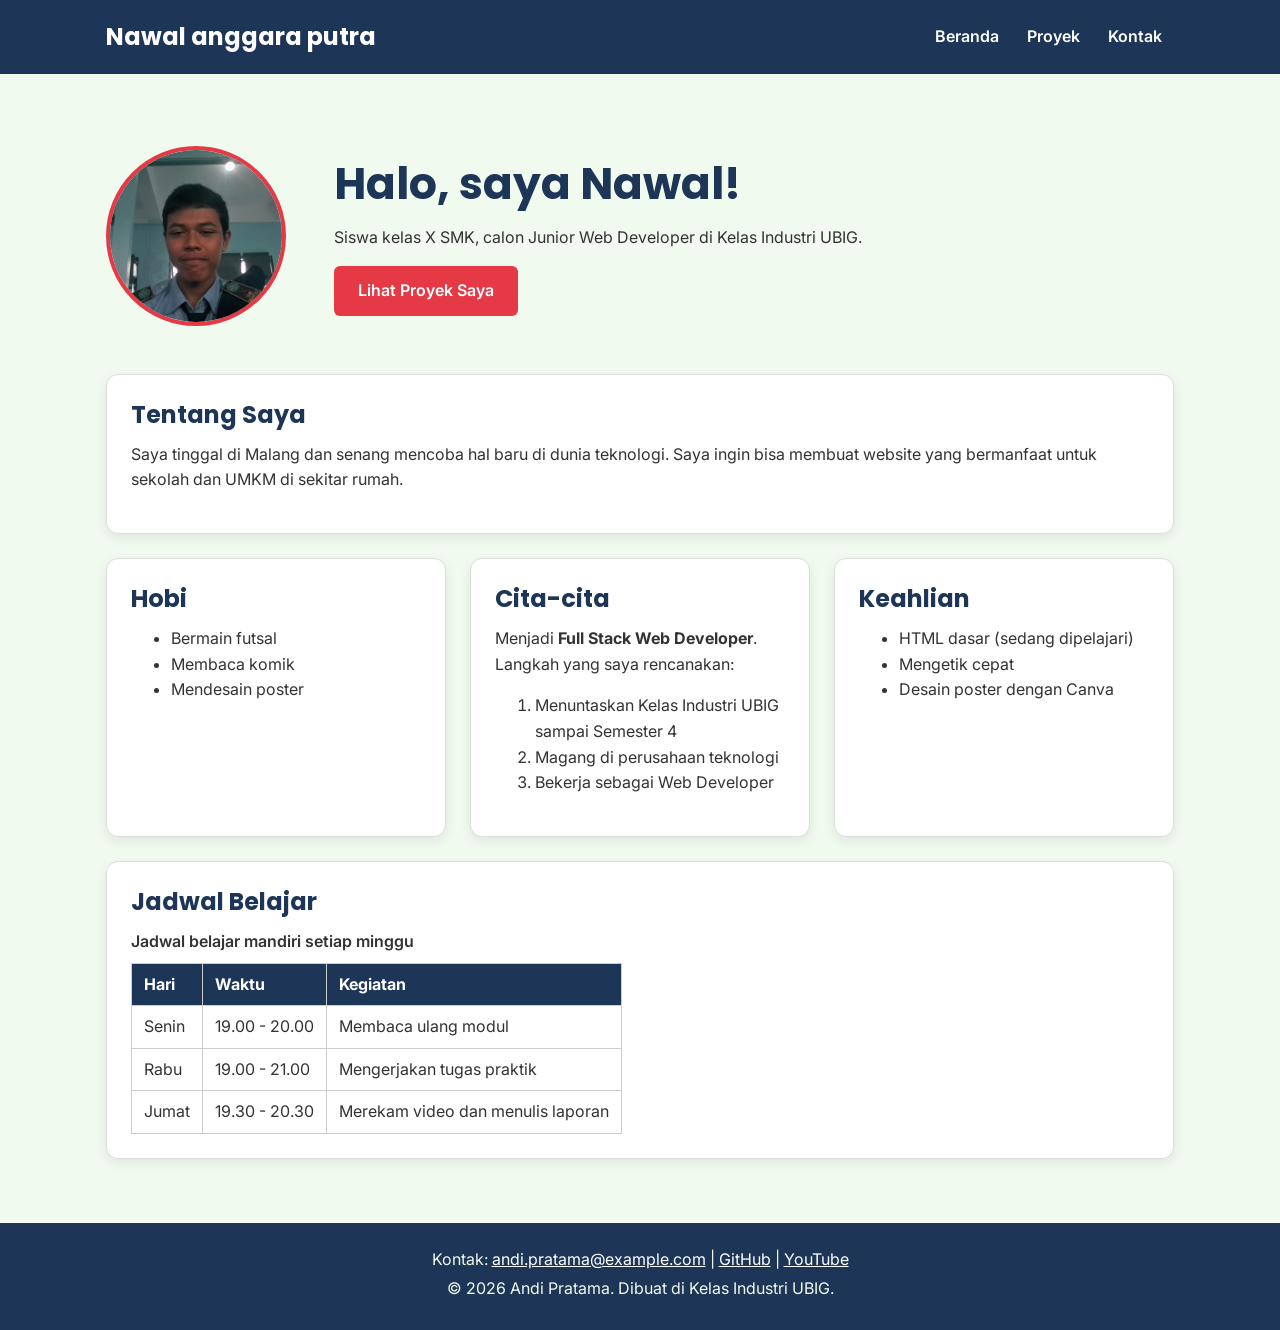
==== index.html @ f165802b "feat: menambahkan README.md" ====
<!DOCTYPE html>
<html lang="id">
<head>
  <meta charset="UTF-8">
  <meta name="viewport" content="width=device-width, initial-scale=1.0">
  <title>Nawal anggara putra | Beranda</title>
  <link rel="preconnect" href="https://fonts.googleapis.com">
  <link rel="preconnect" href="https://fonts.gstatic.com" crossorigin>
  <link href="https://fonts.googleapis.com/css2?family=Inter:wght@400;600&family=Poppins:wght@600;700&display=swap" rel="stylesheet">
  <link rel="stylesheet" href="css/style.css">
</head>
<body>
  <header>
    <div class="container navbar">
      <h1>Nawal anggara putra</h1>
      <nav class="menu-laptop">
        <ul>
          <li><a href="index.html">Beranda</a></li>
          <li><a href="proyek.html">Proyek</a></li>
          <li><a href="kontak.html">Kontak</a></li>
        </ul>
      </nav>
      <!-- Tantangan: menu ponsel yang bisa dibuka-tutup -->
      <details class="menu-ponsel">
        <summary>Menu</summary>
        <nav>
          <ul>
            <li><a href="index.html">Beranda</a></li>
            <li><a href="proyek.html">Proyek</a></li>
            <li><a href="kontak.html">Kontak</a></li>
          </ul>
        </nav>
      </details>
    </div>
  </header>

  <main>
    <div class="container">
      <section class="hero">
        <img src="img/foto-profil.png" alt="Foto profil Andi Pratama" width="180">
        <div>
          <h2>Halo, saya Nawal!</h2>
          <p>Siswa kelas X SMK, calon Junior Web Developer di Kelas Industri UBIG.</p>
          <a href="proyek.html" class="tombol">Lihat Proyek Saya</a>
        </div>
      </section>

      <section class="kartu">
        <h2>Tentang Saya</h2>
        <p>Saya tinggal di Malang dan senang mencoba hal baru di dunia teknologi. Saya ingin bisa membuat website yang bermanfaat untuk sekolah dan UMKM di sekitar rumah.</p>
      </section>

      <div class="daftar-kartu">
        <section class="kartu">
          <h2>Hobi</h2>
          <ul>
            <li>Bermain futsal</li>
            <li>Membaca komik</li>
            <li>Mendesain poster</li>
          </ul>
        </section>

        <section class="kartu">
          <h2>Cita-cita</h2>
          <p>Menjadi <strong>Full Stack Web Developer</strong>. Langkah yang saya rencanakan:</p>
          <ol>
            <li>Menuntaskan Kelas Industri UBIG sampai Semester 4</li>
            <li>Magang di perusahaan teknologi</li>
            <li>Bekerja sebagai Web Developer</li>
          </ol>
        </section>

        <section class="kartu">
          <h2>Keahlian</h2>
          <ul>
            <li>HTML dasar (sedang dipelajari)</li>
            <li>Mengetik cepat</li>
            <li>Desain poster dengan Canva</li>
          </ul>
        </section>
      </div>

      <section class="kartu">
        <h2>Jadwal Belajar</h2>
        <table>
          <caption>Jadwal belajar mandiri setiap minggu</caption>
          <thead>
            <tr>
              <th>Hari</th>
              <th>Waktu</th>
              <th>Kegiatan</th>
            </tr>
          </thead>
          <tbody>
            <tr>
              <td>Senin</td>
              <td>19.00 - 20.00</td>
              <td>Membaca ulang modul</td>
            </tr>
            <tr>
              <td>Rabu</td>
              <td>19.00 - 21.00</td>
              <td>Mengerjakan tugas praktik</td>
            </tr>
            <tr>
              <td>Jumat</td>
              <td>19.30 - 20.30</td>
              <td>Merekam video dan menulis laporan</td>
            </tr>
          </tbody>
        </table>
      </section>
    </div>
  </main>

  <footer>
    <p>Kontak: <a href="mailto:andi.pratama@example.com">andi.pratama@example.com</a> |
      <a href="https://github.com/" target="_blank">GitHub</a> |
      <a href="https://www.youtube.com/" target="_blank">YouTube</a></p>
    <p>&copy; 2026 Andi Pratama. Dibuat di Kelas Industri UBIG.</p>
  </footer>
</body>
</html>
---- css/style.css ----
/* Gaya portofolio Andi Pratama
   Palet: #1D3557 (utama), #E63946 (aksen), #F1FAEE (latar)
   Huruf: Poppins (judul), Inter (isi)
   Tata letak: mobile first, titik ubah 768px (tablet) dan 1024px (laptop) */

/* 1. Reset */
* {
  box-sizing: border-box;
  margin: 0;
}

img {
  max-width: 100%;
  height: auto;
}

/* 2. Dasar halaman: warna dan huruf */
body {
  font-family: "Inter", Arial, sans-serif;
  font-size: 1rem;
  line-height: 1.6;
  color: #333333;
  background-color: #F1FAEE;
}

h1, h2, h3 {
  font-family: "Poppins", Arial, sans-serif;
  color: #1D3557;
  line-height: 1.3;
}

h2 {
  margin-bottom: 0.75rem;
}

p, ul, ol {
  margin-bottom: 1rem;
}

a {
  color: #E63946;
}

/* 3. Wadah, header, dan menu */
.container {
  max-width: 1100px;
  margin: 0 auto;
  padding: 0 1rem;
}

header {
  background-color: #1D3557;
  color: #FFFFFF;
  padding: 1rem 0;
}

header h1 {
  color: #FFFFFF;
  font-size: 1.5rem;
}

.navbar {
  display: flex;
  flex-wrap: wrap;
  justify-content: space-between;
  align-items: center;
  gap: 0.5rem;
}

nav ul {
  display: flex;
  gap: 0.25rem;
  padding: 0;
  margin: 0;
  list-style: none;
}

nav a {
  display: inline-block;
  padding: 0.5rem 0.75rem;
  border-radius: 6px;
  color: #FFFFFF;
  font-weight: 600;
  text-decoration: none;
}

/* Tantangan: menu ponsel buka-tutup dengan details */
.menu-laptop {
  display: none;
}

.menu-ponsel summary {
  padding: 0.5rem 0.75rem;
  border: 1px solid #FFFFFF;
  border-radius: 6px;
  font-weight: 600;
  cursor: pointer;
}

.menu-ponsel ul {
  flex-direction: column;
  margin-top: 0.5rem;
}

/* 4. Isi utama, hero, dan kartu */
main {
  padding: 1.5rem 0;
}

.hero {
  display: flex;
  flex-direction: column;
  align-items: center;
  gap: 1.5rem;
  padding: 1rem 0 2rem;
  text-align: center;
}

.hero img {
  border: 4px solid #E63946;
  border-radius: 50%;
}

.hero h2 {
  font-size: 2rem;
}

.tombol {
  display: inline-block;
  padding: 0.75rem 1.5rem;
  border-radius: 6px;
  background-color: #E63946;
  color: #FFFFFF;
  font-weight: 600;
  text-decoration: none;
}

.kartu {
  background-color: #FFFFFF;
  padding: 1rem;
  margin-bottom: 1.5rem;
  border: 1px solid #DDDDDD;
  border-radius: 12px;
  box-shadow: 0 4px 12px rgba(0, 0, 0, 0.08);
}

.daftar-kartu {
  display: flex;
  flex-wrap: wrap;
  gap: 1.5rem;
  margin-bottom: 1.5rem;
}

.daftar-kartu .kartu {
  flex: 1 1 280px;
  margin-bottom: 0;
}

article img {
  border-radius: 8px;
  border: 1px solid #DDDDDD;
}

/* 5. Tabel */
table {
  border-collapse: collapse;
}

caption {
  font-weight: 600;
  text-align: left;
  margin-bottom: 0.5rem;
}

th, td {
  border: 1px solid #CCCCCC;
  padding: 0.5rem 0.75rem;
  text-align: left;
}

th {
  background-color: #1D3557;
  color: #FFFFFF;
}

/* 6. Form */
label {
  font-weight: 600;
}

input, select, textarea {
  width: 100%;
  max-width: 22rem;
  padding: 0.6rem;
  margin-top: 0.25rem;
  border: 1px solid #CCCCCC;
  border-radius: 6px;
  font-family: inherit;
  font-size: 1rem;
}

button {
  padding: 0.75rem 1.5rem;
  border: none;
  border-radius: 6px;
  background-color: #E63946;
  color: #FFFFFF;
  font-family: inherit;
  font-size: 1rem;
  font-weight: 600;
  cursor: pointer;
}

/* 7. Footer */
footer {
  background-color: #1D3557;
  color: #F1FAEE;
  text-align: center;
  padding: 1.5rem;
}

footer p {
  margin-bottom: 0.25rem;
}

footer a {
  color: #FFFFFF;
}

/* 8. Tablet: lebar layar 768px ke atas */
@media (min-width: 768px) {
  .menu-laptop {
    display: block;
  }

  .menu-ponsel {
    display: none;
  }

  .hero {
    flex-direction: row;
    padding: 2rem 0 3rem;
    text-align: left;
  }

  .kartu {
    padding: 1.5rem;
  }
}

/* 9. Laptop: lebar layar 1024px ke atas */
@media (min-width: 1024px) {
  main {
    padding: 2.5rem 0;
  }

  .hero {
    gap: 3rem;
  }

  .hero h2 {
    font-size: 2.75rem;
  }
}
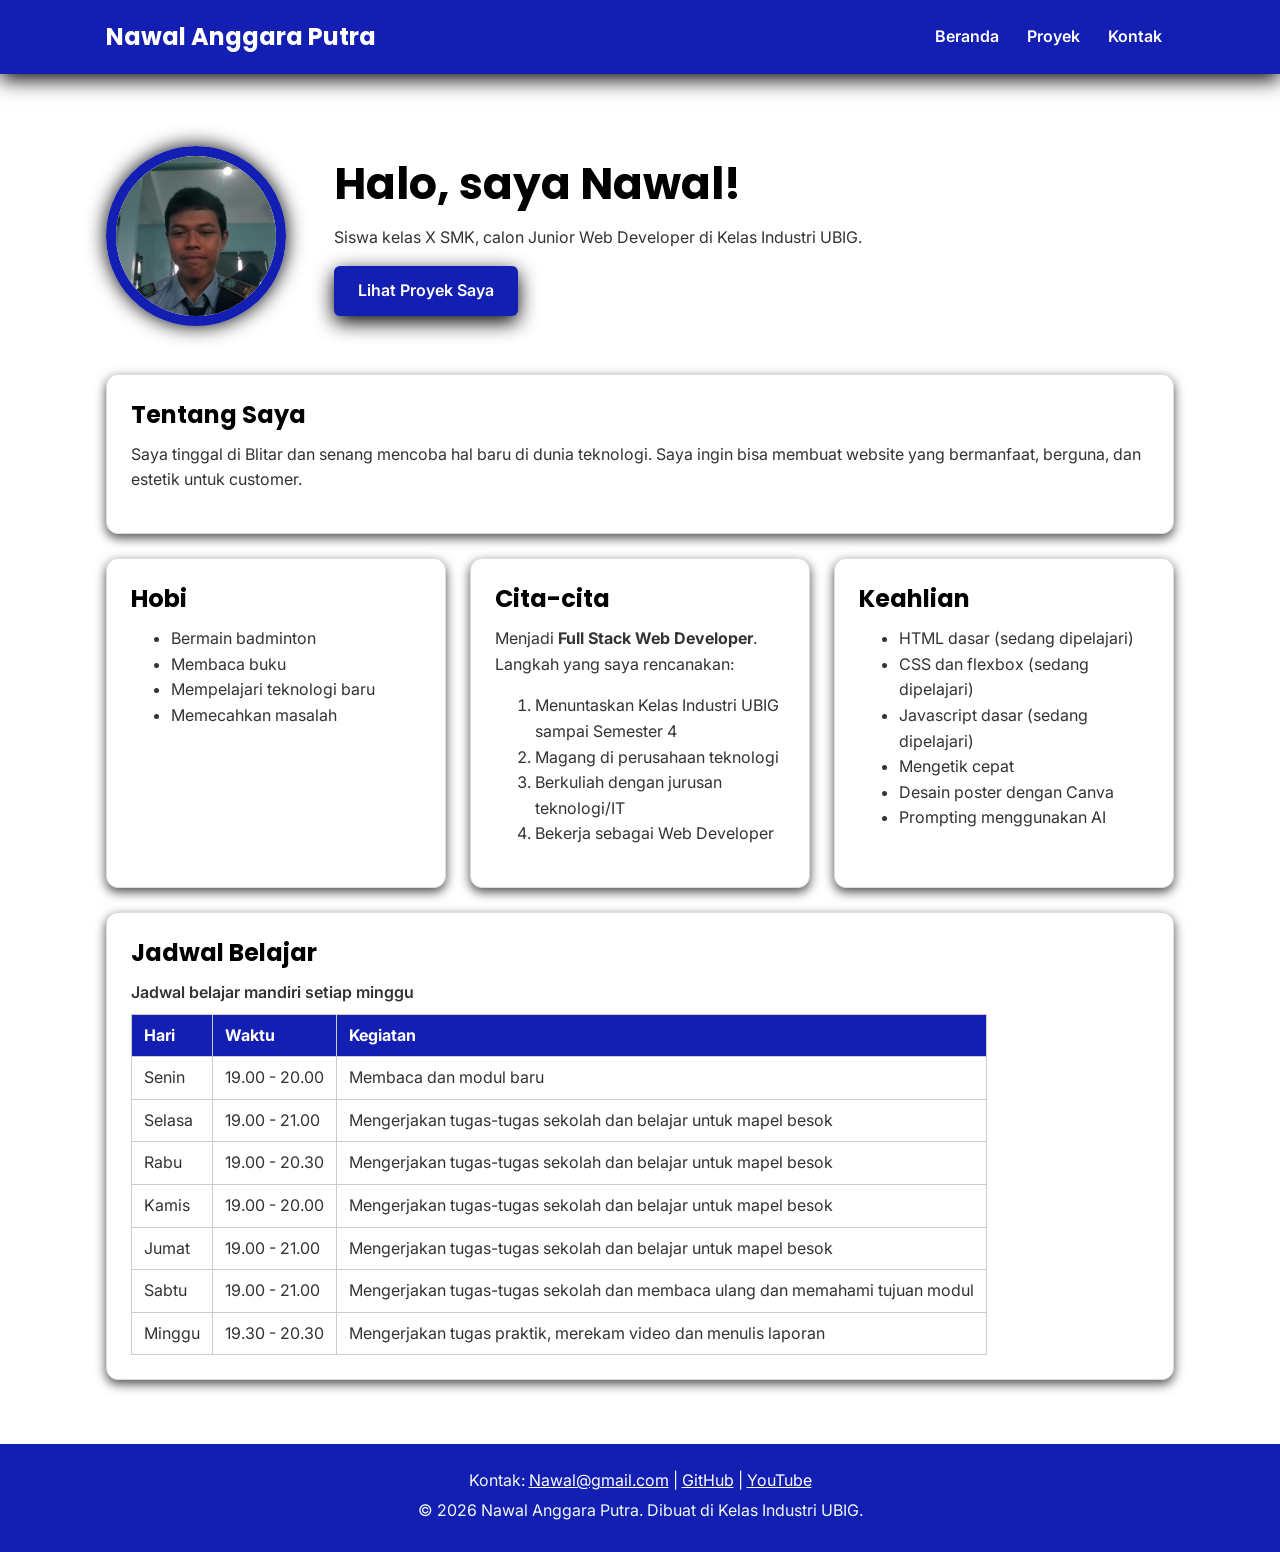
==== commit d72654b6: "mengganti data"Feat: perbarui informasi"" ====
--- a/index.html
+++ b/index.html
@@ -12,7 +12,7 @@
 <body>
   <header>
     <div class="container navbar">
-      <h1>Nawal anggara putra</h1>
+      <h1>Nawal Anggara Putra</h1>
       <nav class="menu-laptop">
         <ul>
           <li><a href="index.html">Beranda</a></li>
@@ -37,7 +37,7 @@
   <main>
     <div class="container">
       <section class="hero">
-        <img src="img/foto-profil.png" alt="Foto profil Andi Pratama" width="180">
+        <img src="img/foto-profil.png" alt="foto profil Nawal anggara putra" width="180">
         <div>
           <h2>Halo, saya Nawal!</h2>
           <p>Siswa kelas X SMK, calon Junior Web Developer di Kelas Industri UBIG.</p>
@@ -47,16 +47,17 @@
 
       <section class="kartu">
         <h2>Tentang Saya</h2>
-        <p>Saya tinggal di Malang dan senang mencoba hal baru di dunia teknologi. Saya ingin bisa membuat website yang bermanfaat untuk sekolah dan UMKM di sekitar rumah.</p>
+        <p>Saya tinggal di Blitar dan senang mencoba hal baru di dunia teknologi. Saya ingin bisa membuat website yang bermanfaat, berguna, dan estetik untuk customer.</p>
       </section>
 
       <div class="daftar-kartu">
         <section class="kartu">
           <h2>Hobi</h2>
           <ul>
-            <li>Bermain futsal</li>
-            <li>Membaca komik</li>
-            <li>Mendesain poster</li>
+            <li>Bermain badminton</li>
+            <li>Membaca buku</li>
+            <li>Mempelajari teknologi baru</li>
+             <li>Memecahkan masalah</li>
           </ul>
         </section>
 
@@ -66,6 +67,7 @@
           <ol>
             <li>Menuntaskan Kelas Industri UBIG sampai Semester 4</li>
             <li>Magang di perusahaan teknologi</li>
+            <li>Berkuliah dengan jurusan teknologi/IT</li>
             <li>Bekerja sebagai Web Developer</li>
           </ol>
         </section>
@@ -74,8 +76,11 @@
           <h2>Keahlian</h2>
           <ul>
             <li>HTML dasar (sedang dipelajari)</li>
+            <li>CSS dan flexbox (sedang dipelajari)</li>
+            <li>Javascript dasar (sedang dipelajari)</li>
             <li>Mengetik cepat</li>
             <li>Desain poster dengan Canva</li>
+            <li>Prompting menggunakan AI</li>
           </ul>
         </section>
       </div>
@@ -95,17 +100,37 @@
             <tr>
               <td>Senin</td>
               <td>19.00 - 20.00</td>
-              <td>Membaca ulang modul</td>
+              <td>Membaca dan modul baru</td>
+            </tr>
+            <tr>
+              <td>Selasa</td>
+              <td>19.00 - 21.00</td>
+              <td>Mengerjakan tugas-tugas sekolah dan belajar untuk mapel besok</td>
             </tr>
             <tr>
               <td>Rabu</td>
-              <td>19.00 - 21.00</td>
-              <td>Mengerjakan tugas praktik</td>
+              <td>19.00 - 20.30</td>
+              <td>Mengerjakan tugas-tugas sekolah dan belajar untuk mapel besok</td>
+            </tr>
+             <tr>
+              <td>Kamis</td>
+              <td>19.00 - 20.00</td>
+              <td>Mengerjakan tugas-tugas sekolah dan belajar untuk mapel besok</td>
             </tr>
             <tr>
               <td>Jumat</td>
+              <td>19.00 - 21.00</td>
+              <td>Mengerjakan tugas-tugas sekolah dan belajar untuk mapel besok</td>
+            </tr>
+            <tr>
+              <td>Sabtu</td>
+              <td>19.00 - 21.00</td>
+              <td>Mengerjakan tugas-tugas sekolah dan membaca ulang dan memahami tujuan modul</td>
+            </tr>
+            <tr>
+              <td>Minggu</td>
               <td>19.30 - 20.30</td>
-              <td>Merekam video dan menulis laporan</td>
+              <td>Mengerjakan tugas praktik, merekam video dan menulis laporan</td>
             </tr>
           </tbody>
         </table>
@@ -114,10 +139,10 @@
   </main>
 
   <footer>
-    <p>Kontak: <a href="mailto:andi.pratama@example.com">andi.pratama@example.com</a> |
-      <a href="https://github.com/" target="_blank">GitHub</a> |
-      <a href="https://www.youtube.com/" target="_blank">YouTube</a></p>
-    <p>&copy; 2026 Andi Pratama. Dibuat di Kelas Industri UBIG.</p>
+    <p>Kontak: <a href="https://mail.google.com/mail/?view=cm&fs=1&to=nawal.xrpl@gmail.com">Nawal@gmail.com</a> |
+      <a href="https://github.com/Archonwyall/" target="_blank">GitHub</a> |
+      <a href="https://www.youtube.com/@Anggara-starly" target="_blank">YouTube</a></p>
+    <p>&copy; 2026 Nawal Anggara Putra. Dibuat di Kelas Industri UBIG.</p>
   </footer>
 </body>
 </html>
--- a/css/style.css
+++ b/css/style.css
@@ -20,12 +20,12 @@
   font-size: 1rem;
   line-height: 1.6;
   color: #333333;
-  background-color: #F1FAEE;
+  background-color: #ffffff;
 }
 
 h1, h2, h3 {
   font-family: "Poppins", Arial, sans-serif;
-  color: #1D3557;
+  color: #000000;
   line-height: 1.3;
 }
 
@@ -49,7 +49,8 @@
 }
 
 header {
-  background-color: #1D3557;
+  background-color: #131eb3;
+  box-shadow:0 5px 20px #000000;
   color: #FFFFFF;
   padding: 1rem 0;
 }
@@ -117,8 +118,9 @@
 }
 
 .hero img {
-  border: 4px solid #E63946;
+  border: 10px solid #131eb3;
   border-radius: 50%;
+  box-shadow: 0 0px 20px #000000 ;
 }
 
 .hero h2 {
@@ -129,19 +131,20 @@
   display: inline-block;
   padding: 0.75rem 1.5rem;
   border-radius: 6px;
-  background-color: #E63946;
+  background-color: #131eb3;
+  box-shadow:0 6px 20px #000000;
   color: #FFFFFF;
   font-weight: 600;
   text-decoration: none;
 }
 
 .kartu {
-  background-color: #FFFFFF;
+  background-color: #ffffff;
   padding: 1rem;
   margin-bottom: 1.5rem;
   border: 1px solid #DDDDDD;
   border-radius: 12px;
-  box-shadow: 0 4px 12px rgba(0, 0, 0, 0.08);
+  box-shadow: 0 4px 11px rgba(0, 0, 0, 0.699);
 }
 
 .daftar-kartu {
@@ -179,7 +182,7 @@
 }
 
 th {
-  background-color: #1D3557;
+  background-color: #131eb3;
   color: #FFFFFF;
 }
 
@@ -203,7 +206,8 @@
   padding: 0.75rem 1.5rem;
   border: none;
   border-radius: 6px;
-  background-color: #E63946;
+  background-color: #131eb3;
+  box-shadow:0 6px 20px #000000;
   color: #FFFFFF;
   font-family: inherit;
   font-size: 1rem;
@@ -211,9 +215,10 @@
   cursor: pointer;
 }
 
+
 /* 7. Footer */
 footer {
-  background-color: #1D3557;
+  background-color: #131eb3;
   color: #F1FAEE;
   text-align: center;
   padding: 1.5rem;
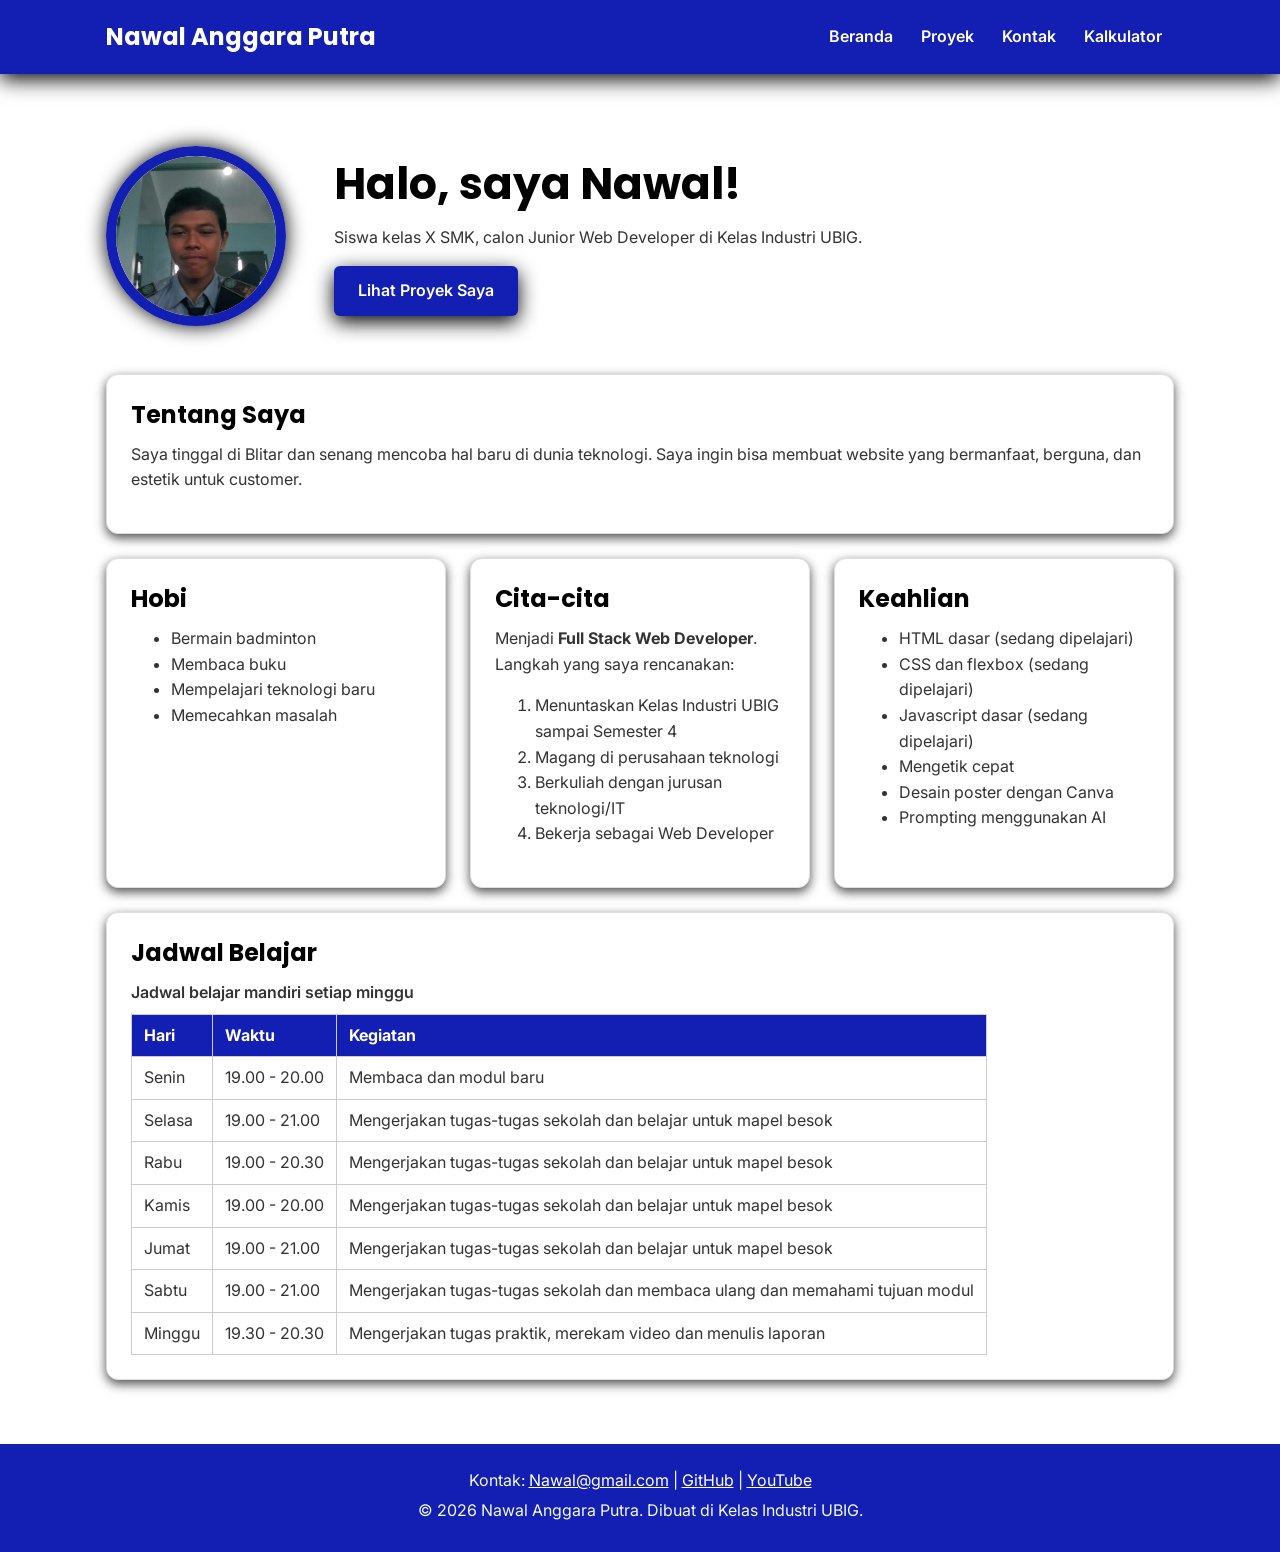
==== commit cd4a0214: "feat: tambah latihan javascript dasar" ====
--- a/index.html
+++ b/index.html
@@ -1,14 +1,20 @@
 <!DOCTYPE html>
 <html lang="id">
+
 <head>
   <meta charset="UTF-8">
   <meta name="viewport" content="width=device-width, initial-scale=1.0">
   <title>Nawal anggara putra | Beranda</title>
   <link rel="preconnect" href="https://fonts.googleapis.com">
   <link rel="preconnect" href="https://fonts.gstatic.com" crossorigin>
-  <link href="https://fonts.googleapis.com/css2?family=Inter:wght@400;600&family=Poppins:wght@600;700&display=swap" rel="stylesheet">
+  <link href="https://fonts.googleapis.com/css2?family=Inter:wght@400;600&family=Poppins:wght@600;700&display=swap"
+    rel="stylesheet">
   <link rel="stylesheet" href="css/style.css">
+  <script src="js/latihan.js" defer></script>
+  <script src="js/kalkulator.js" defer></script>
+  <script src="js/logika.js" defer></script>
 </head>
+
 <body>
   <header>
     <div class="container navbar">
@@ -18,7 +24,7 @@
           <li><a href="index.html">Beranda</a></li>
           <li><a href="proyek.html">Proyek</a></li>
           <li><a href="kontak.html">Kontak</a></li>
-        </ul>
+          <li><a href="kalkulator.html">Kalkulator</a></li>
       </nav>
       <!-- Tantangan: menu ponsel yang bisa dibuka-tutup -->
       <details class="menu-ponsel">
@@ -28,6 +34,7 @@
             <li><a href="index.html">Beranda</a></li>
             <li><a href="proyek.html">Proyek</a></li>
             <li><a href="kontak.html">Kontak</a></li>
+            <li><a href="kalkulator.html">Kalkulator</a></li>
           </ul>
         </nav>
       </details>
@@ -47,7 +54,8 @@
 
       <section class="kartu">
         <h2>Tentang Saya</h2>
-        <p>Saya tinggal di Blitar dan senang mencoba hal baru di dunia teknologi. Saya ingin bisa membuat website yang bermanfaat, berguna, dan estetik untuk customer.</p>
+        <p>Saya tinggal di Blitar dan senang mencoba hal baru di dunia teknologi. Saya ingin bisa membuat website yang
+          bermanfaat, berguna, dan estetik untuk customer.</p>
       </section>
 
       <div class="daftar-kartu">
@@ -57,7 +65,7 @@
             <li>Bermain badminton</li>
             <li>Membaca buku</li>
             <li>Mempelajari teknologi baru</li>
-             <li>Memecahkan masalah</li>
+            <li>Memecahkan masalah</li>
           </ul>
         </section>
 
@@ -112,7 +120,7 @@
               <td>19.00 - 20.30</td>
               <td>Mengerjakan tugas-tugas sekolah dan belajar untuk mapel besok</td>
             </tr>
-             <tr>
+            <tr>
               <td>Kamis</td>
               <td>19.00 - 20.00</td>
               <td>Mengerjakan tugas-tugas sekolah dan belajar untuk mapel besok</td>
@@ -141,8 +149,10 @@
   <footer>
     <p>Kontak: <a href="https://mail.google.com/mail/?view=cm&fs=1&to=nawal.xrpl@gmail.com">Nawal@gmail.com</a> |
       <a href="https://github.com/Archonwyall/" target="_blank">GitHub</a> |
-      <a href="https://www.youtube.com/@Anggara-starly" target="_blank">YouTube</a></p>
+      <a href="https://www.youtube.com/@Anggara-starly" target="_blank">YouTube</a>
+    </p>
     <p>&copy; 2026 Nawal Anggara Putra. Dibuat di Kelas Industri UBIG.</p>
   </footer>
 </body>
-</html>
+
+</html>
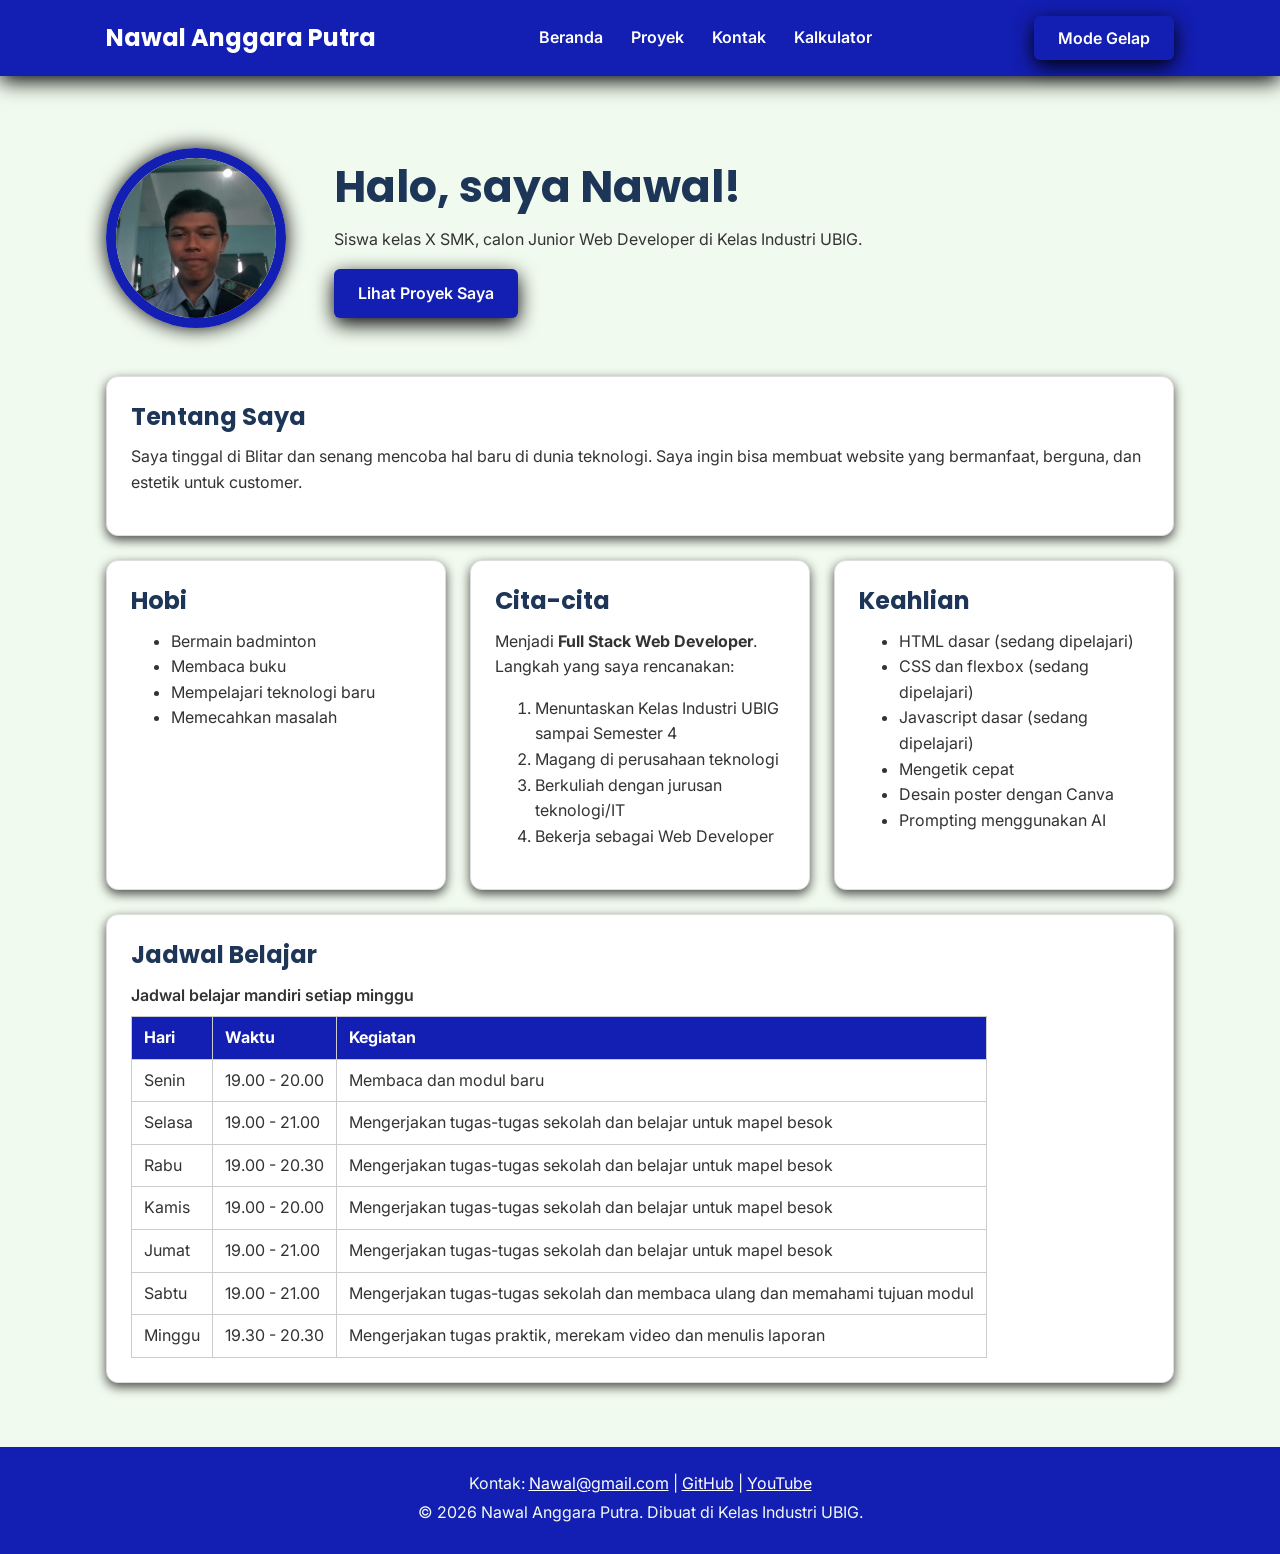
==== commit 67d1e7de: ""Feat: menambahkan DOM dan Array"" ====
--- a/index.html
+++ b/index.html
@@ -10,9 +10,8 @@
   <link href="https://fonts.googleapis.com/css2?family=Inter:wght@400;600&family=Poppins:wght@600;700&display=swap"
     rel="stylesheet">
   <link rel="stylesheet" href="css/style.css">
-  <script src="js/latihan.js" defer></script>
   <script src="js/kalkulator.js" defer></script>
-  <script src="js/logika.js" defer></script>
+<script src="js/main.js" defer></script>
 </head>
 
 <body>
@@ -38,6 +37,8 @@
           </ul>
         </nav>
       </details>
+      <button type="button" id="tombol-tema" class="tombol-
+tema">Mode Gelap</button>
     </div>
   </header>
 
--- a/css/style.css
+++ b/css/style.css
@@ -232,6 +232,36 @@
   color: #FFFFFF;
 }
 
+/* 10. Tombol tema, filter, dan label kategori */
+.tombol-tema {
+  padding: 0.5rem 0.9rem;
+  border: 2px solid #FFFFFF;
+  background-color: transparent;
+  font-size: 0.9rem;
+}
+
+:root {
+  --warna-utama: #1D3557;
+  --warna-judul: #1D3557;
+  --warna-aksen: #E63946;
+  --warna-tautan: #E63946;
+  --warna-latar: #F1FAEE;
+  --warna-teks: #333333;
+  --warna-kartu: #FFFFFF;
+  --warna-garis: #DDDDDD;
+}
+/* 11. Tema gelap: isi variabel diganti saat body memiliki class 
+gelap */
+body.gelap {
+  --warna-utama: #0B1526;
+  --warna-judul: #A8DADC;
+  --warna-tautan: #FF8A8A;
+  --warna-latar: #121A24;
+  --warna-teks: #E3E8EE;
+  --warna-kartu: #1C2836;
+  --warna-garis: #34465A;
+}
+
 /* 8. Tablet: lebar layar 768px ke atas */
 @media (min-width: 768px) {
   .menu-laptop {
@@ -267,3 +297,27 @@
     font-size: 2.75rem;
   }
 }
+body {
+  background-color: var(--warna-latar);
+  color: var(--warna-teks);
+  transition: background-color 0.3s, color 0.3s;
+}
+
+h1, h2, h3 {
+  color: var(--warna-judul);
+}
+
+a {
+  color: var(--warna-tautan);
+}
+
+.kartu {
+  background-color: var(--warna-kartu);
+  border: 1px solid var(--warna-garis);
+}
+
+input, textarea, select {
+  background-color: var(--warna-kartu);
+  color: var(--warna-teks);
+  border: 1px solid var(--warna-garis);
+}
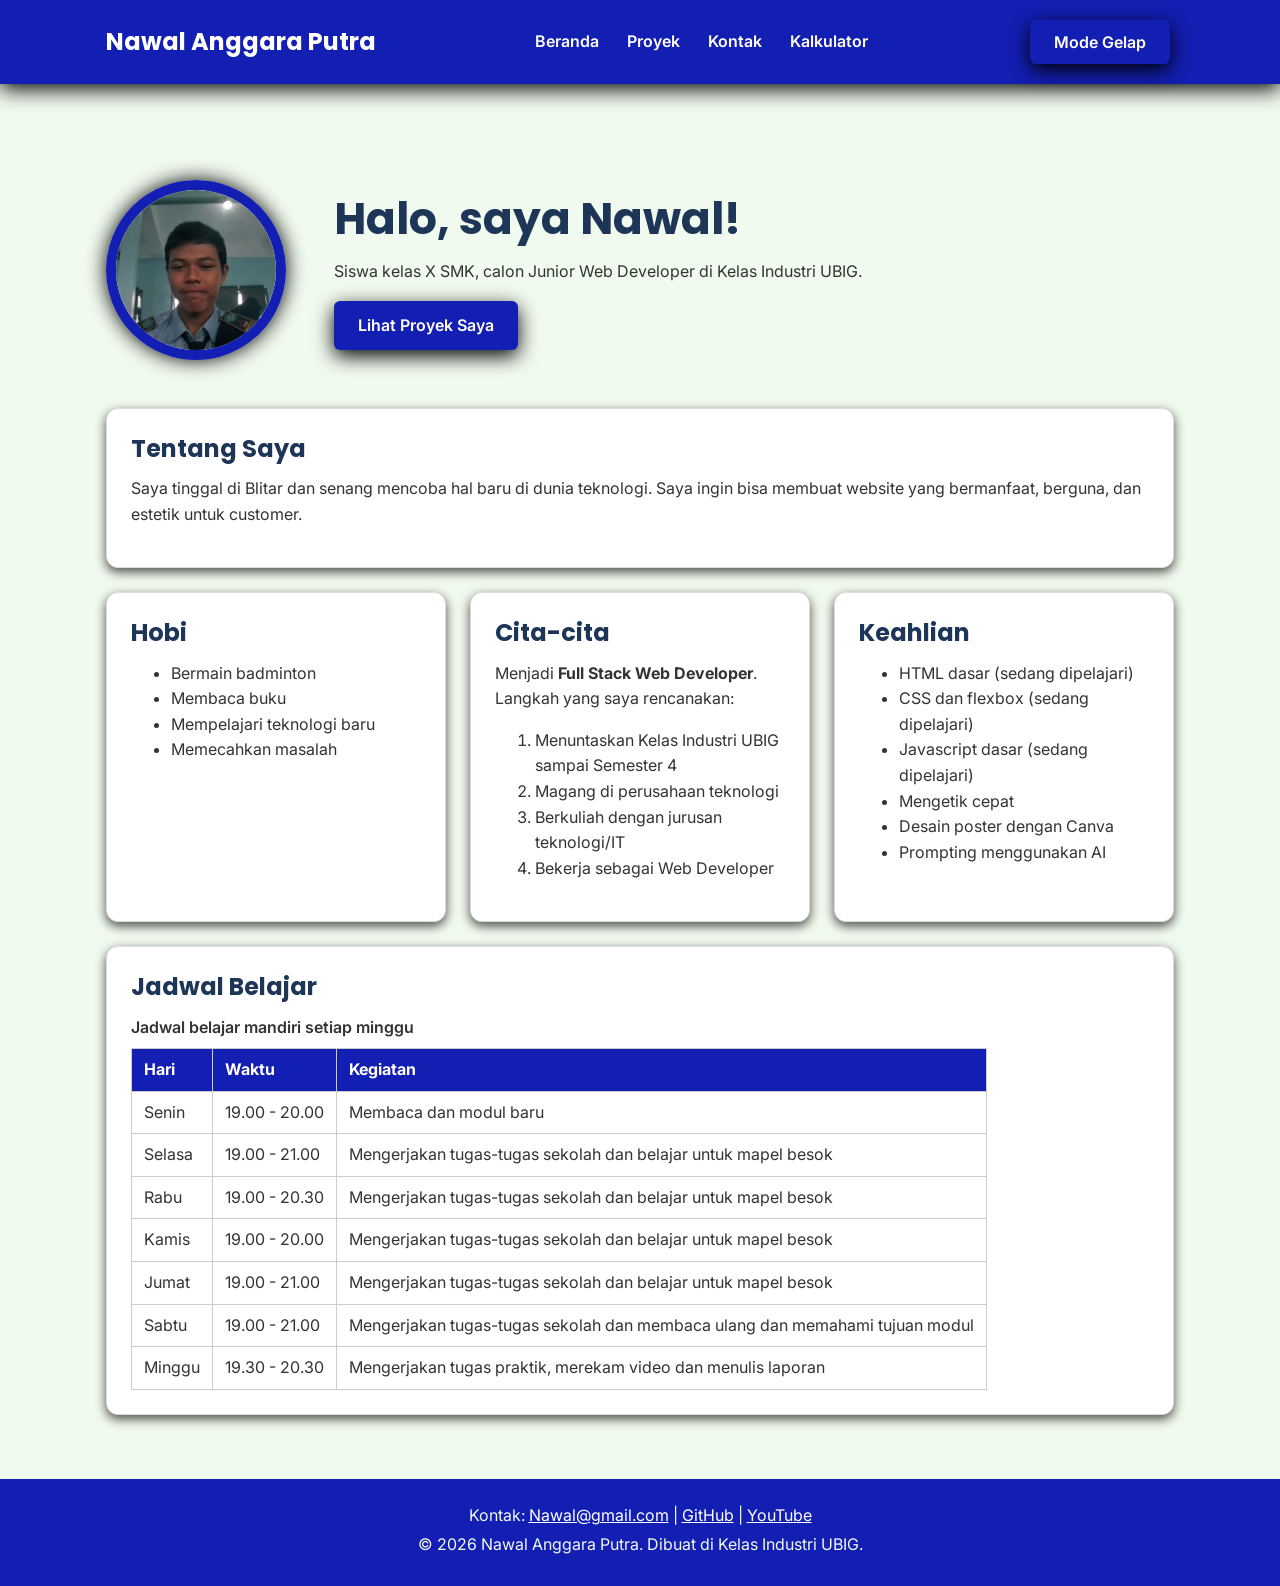
==== commit ad0e7ab5: "feat: tampilkan repositori GitHub dan keahlihan dari JSON" ====
--- a/index.html
+++ b/index.html
@@ -45,7 +45,7 @@
   <main>
     <div class="container">
       <section class="hero">
-        <img src="img/foto-profil.png" alt="foto profil Nawal anggara putra" width="180">
+        <img src="img/foto-profil.webp" alt="foto profil Nawal anggara putra"  height="180" width="180">
         <div>
           <h2>Halo, saya Nawal!</h2>
           <p>Siswa kelas X SMK, calon Junior Web Developer di Kelas Industri UBIG.</p>
--- a/css/style.css
+++ b/css/style.css
@@ -23,7 +23,9 @@
   background-color: #ffffff;
 }
 
-h1, h2, h3 {
+h1,
+h2,
+h3 {
   font-family: "Poppins", Arial, sans-serif;
   color: #000000;
   line-height: 1.3;
@@ -33,7 +35,9 @@
   margin-bottom: 0.75rem;
 }
 
-p, ul, ol {
+p,
+ul,
+ol {
   margin-bottom: 1rem;
 }
 
@@ -50,9 +54,10 @@
 
 header {
   background-color: #131eb3;
-  box-shadow:0 5px 20px #000000;
+  box-shadow: 0 5px 20px #000000;
   color: #FFFFFF;
   padding: 1rem 0;
+  margin-bottom: 1.5rem;
 }
 
 header h1 {
@@ -120,7 +125,7 @@
 .hero img {
   border: 10px solid #131eb3;
   border-radius: 50%;
-  box-shadow: 0 0px 20px #000000 ;
+  box-shadow: 0 0px 20px #000000;
 }
 
 .hero h2 {
@@ -132,7 +137,7 @@
   padding: 0.75rem 1.5rem;
   border-radius: 6px;
   background-color: #131eb3;
-  box-shadow:0 6px 20px #000000;
+  box-shadow: 0 6px 20px #000000;
   color: #FFFFFF;
   font-weight: 600;
   text-decoration: none;
@@ -175,7 +180,8 @@
   margin-bottom: 0.5rem;
 }
 
-th, td {
+th,
+td {
   border: 1px solid #CCCCCC;
   padding: 0.5rem 0.75rem;
   text-align: left;
@@ -191,7 +197,9 @@
   font-weight: 600;
 }
 
-input, select, textarea {
+input,
+select,
+textarea {
   width: 100%;
   max-width: 22rem;
   padding: 0.6rem;
@@ -207,12 +215,13 @@
   border: none;
   border-radius: 6px;
   background-color: #131eb3;
-  box-shadow:0 6px 20px #000000;
+  box-shadow: 0 6px 20px #000000;
   color: #FFFFFF;
   font-family: inherit;
   font-size: 1rem;
   font-weight: 600;
   cursor: pointer;
+  margin: 0.25rem;
 }
 
 
@@ -250,6 +259,7 @@
   --warna-kartu: #FFFFFF;
   --warna-garis: #DDDDDD;
 }
+
 /* 11. Tema gelap: isi variabel diganti saat body memiliki class 
 gelap */
 body.gelap {
@@ -297,13 +307,16 @@
     font-size: 2.75rem;
   }
 }
+
 body {
   background-color: var(--warna-latar);
   color: var(--warna-teks);
   transition: background-color 0.3s, color 0.3s;
 }
 
-h1, h2, h3 {
+h1,
+h2,
+h3 {
   color: var(--warna-judul);
 }
 
@@ -316,7 +329,9 @@
   border: 1px solid var(--warna-garis);
 }
 
-input, textarea, select {
+input,
+textarea,
+select {
   background-color: var(--warna-kartu);
   color: var(--warna-teks);
   border: 1px solid var(--warna-garis);
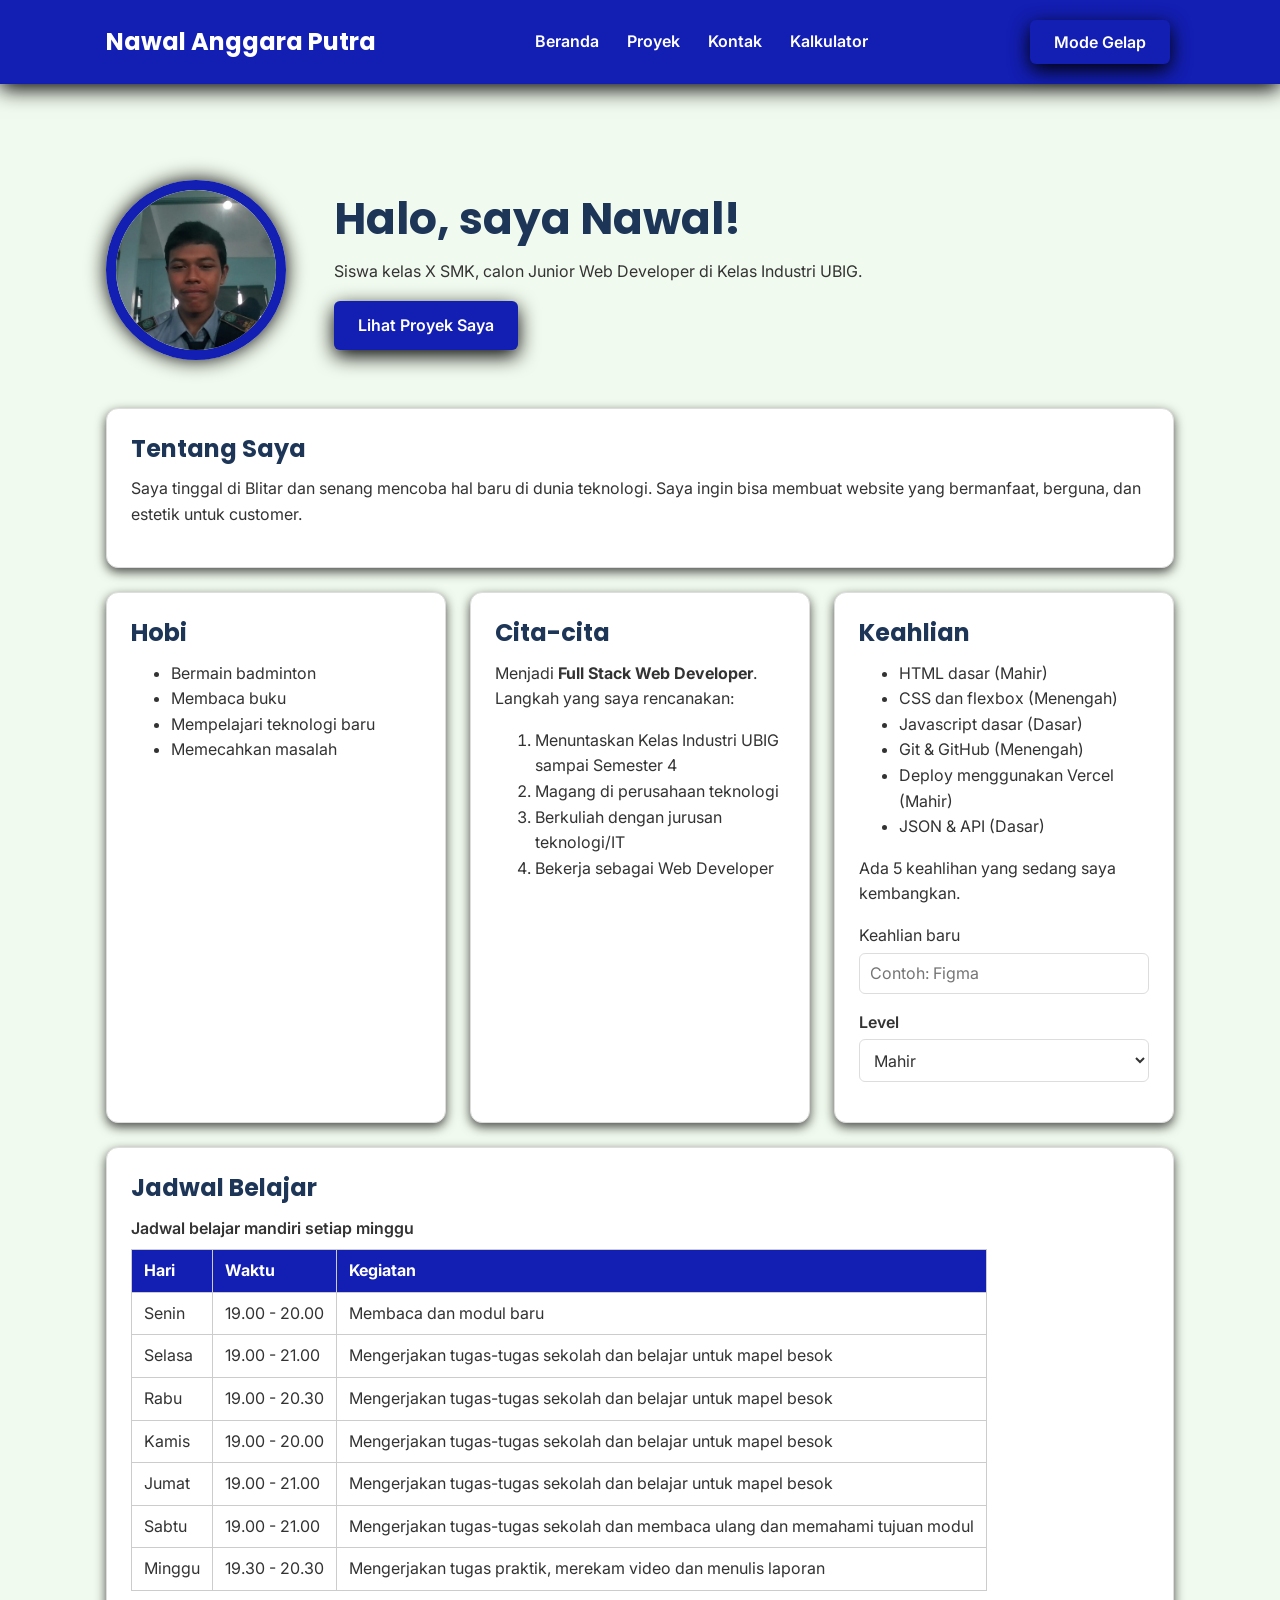
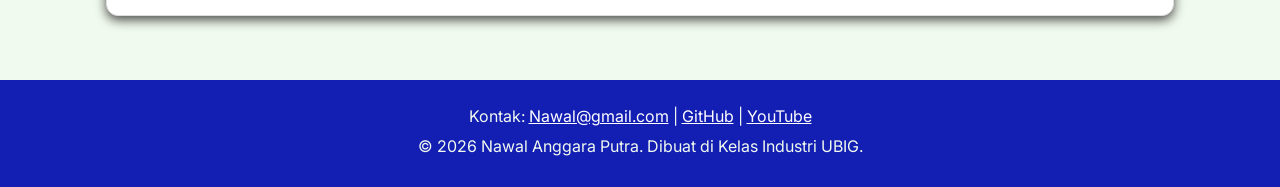
==== commit 27b39274: "feat: uji praktik paket A menambahkan keahlihan" ====
--- a/index.html
+++ b/index.html
@@ -84,13 +84,27 @@
         <section class="kartu">
           <h2>Keahlian</h2>
           <ul>
-            <li>HTML dasar (sedang dipelajari)</li>
-            <li>CSS dan flexbox (sedang dipelajari)</li>
-            <li>Javascript dasar (sedang dipelajari)</li>
-            <li>Mengetik cepat</li>
-            <li>Desain poster dengan Canva</li>
-            <li>Prompting menggunakan AI</li>
+            <li>HTML dasar (Mahir)</li>
+            <li>CSS dan flexbox (Menengah)</li>
+            <li>Javascript dasar (Dasar)</li>
+            <li>Git & GitHub (Menengah)</li>
+          <li>Deploy menggunakan Vercel (Mahir)</li>
+          <li>JSON & API (Dasar)</li>
           </ul>
+          <p>Ada 5 keahlihan yang sedang saya kembangkan.</p>
+           <form>
+          <p>
+            <id for="n">Keahlian baru</label><br>
+            <input type="text" id="keahlihan" name="keahlihan" placeholder="Contoh: Figma" required>
+          </p>
+          <p>
+            <label for="Level">Level</label><br>
+            <select id="Jumlah Skill" name="keperluan" required>
+              <option value="Mahir">Mahir</option>
+              <option value="Menengah">menengah</option>
+              <option value="kerja-sama">Dasar</option>
+            </select>
+          </p>
         </section>
       </div>
 
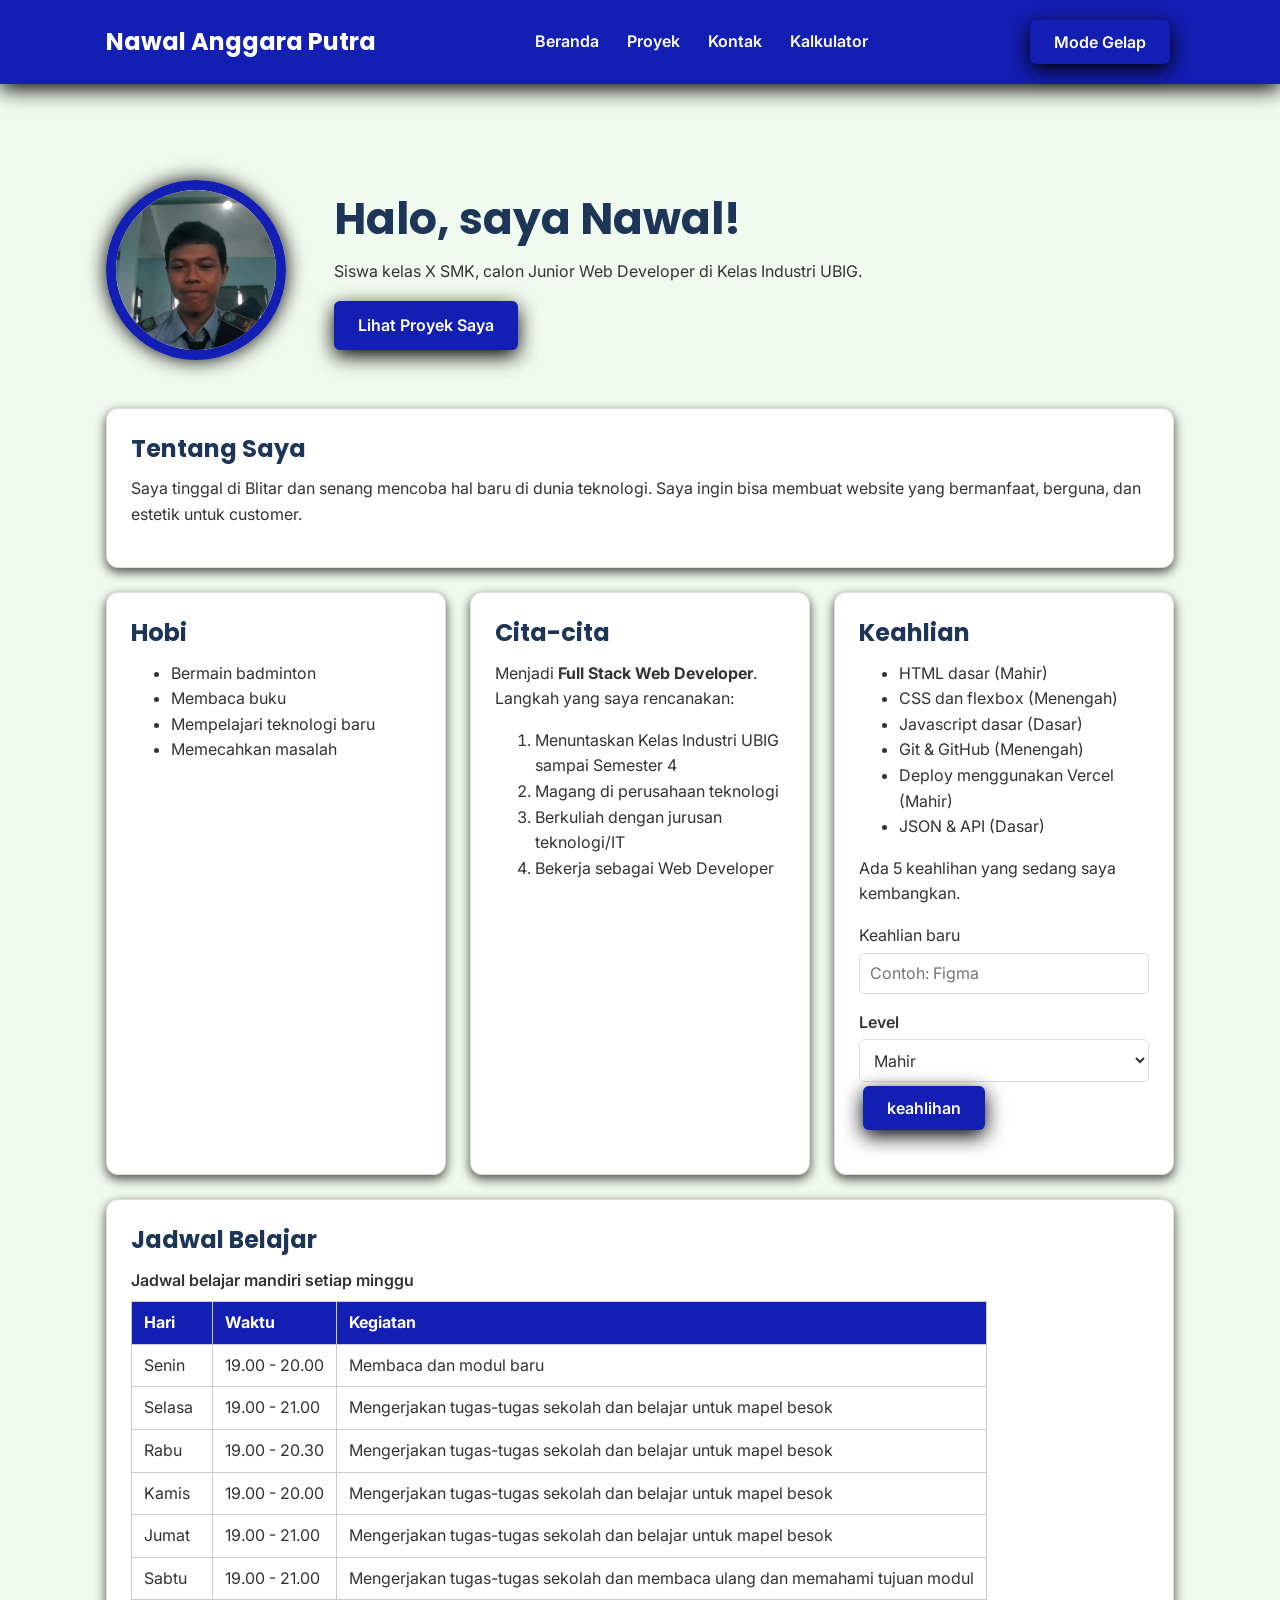
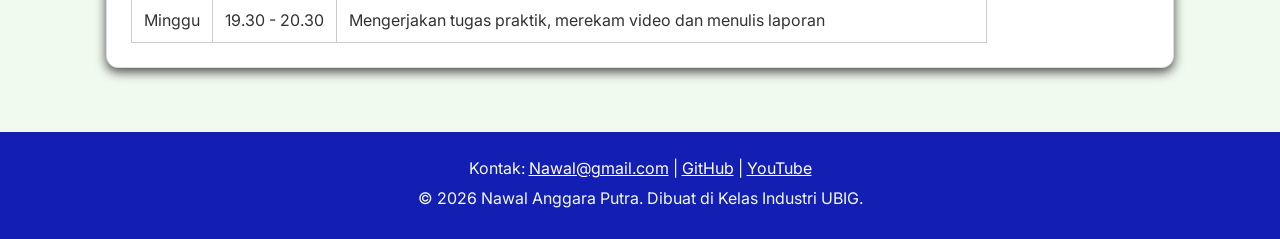
==== commit afb201f0: "feat; uji praktik paket A menambahkan keahlihan" ====
--- a/index.html
+++ b/index.html
@@ -12,6 +12,7 @@
   <link rel="stylesheet" href="css/style.css">
   <script src="js/kalkulator.js" defer></script>
 <script src="js/main.js" defer></script>
+<script src="js/keahlihan.js" defer></script>
 </head>
 
 <body>
@@ -94,16 +95,17 @@
           <p>Ada 5 keahlihan yang sedang saya kembangkan.</p>
            <form>
           <p>
-            <id for="n">Keahlian baru</label><br>
+            <id id="keahlihan">Keahlian baru</label><br>
             <input type="text" id="keahlihan" name="keahlihan" placeholder="Contoh: Figma" required>
           </p>
           <p>
-            <label for="Level">Level</label><br>
-            <select id="Jumlah Skill" name="keperluan" required>
+            <label id="Level">Level</label><br>
+            <select id="level Skill" name="keperluan" required>
               <option value="Mahir">Mahir</option>
               <option value="Menengah">menengah</option>
               <option value="kerja-sama">Dasar</option>
             </select>
+            <button>keahlihan</button>
           </p>
         </section>
       </div>
